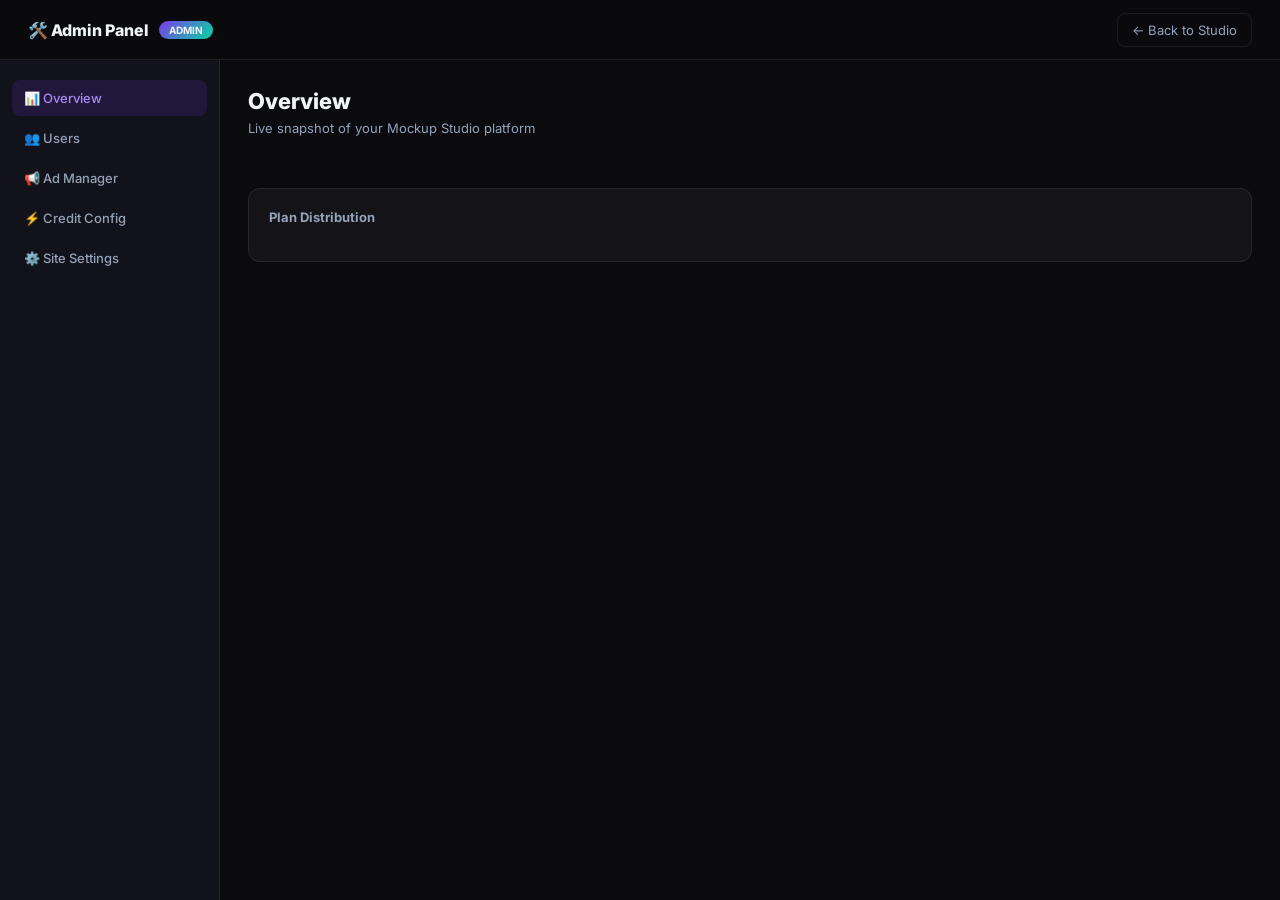
==== templates/admin.html @ 47551a9a "feat: Mockup Studio 2.0 - Premium redesign with auth, credits, admin panel, ads" ====
<!DOCTYPE html>
<html lang="en">
<head>
    <meta charset="UTF-8">
    <meta name="viewport" content="width=device-width, initial-scale=1.0">
    <title>Admin Panel — Mockup Studio</title>
    <link rel="preconnect" href="https://fonts.googleapis.com">
    <link href="https://fonts.googleapis.com/css2?family=Inter:wght@300;400;500;600;700;800&display=swap" rel="stylesheet">
    <style>
        :root {
            --bg-primary: #0a0a0f; --bg-secondary: #12121a; --bg-card: rgba(255,255,255,0.04);
            --border: rgba(255,255,255,0.08); --purple: #7c3aed; --purple-light: #a78bfa;
            --teal: #06d6a0; --text-primary: #f1f5f9; --text-secondary: #94a3b8;
            --text-muted: #475569; --danger: #ef4444; --warning: #f59e0b; --success: #10b981;
            --radius: 12px; --radius-sm: 8px; --shadow: 0 4px 24px rgba(0,0,0,0.4);
        }
        * { box-sizing: border-box; margin: 0; padding: 0; }
        body { font-family: 'Inter', sans-serif; background: var(--bg-primary); color: var(--text-primary); min-height: 100vh; }
        ::-webkit-scrollbar { width: 6px; } ::-webkit-scrollbar-thumb { background: rgba(255,255,255,0.1); border-radius: 3px; }

        .admin-navbar {
            background: rgba(10,10,15,0.95); border-bottom: 1px solid var(--border);
            padding: 0 28px; height: 60px; display: flex; align-items: center; justify-content: space-between;
            position: sticky; top: 0; z-index: 100; backdrop-filter: blur(20px);
        }
        .admin-brand { font-size: 16px; font-weight: 800; display: flex; align-items: center; gap: 10px; }
        .admin-brand .badge { background: linear-gradient(135deg, var(--purple), var(--teal)); padding: 3px 10px; border-radius: 20px; font-size: 10px; font-weight: 700; }
        .back-btn { color: var(--text-secondary); text-decoration: none; font-size: 13px; display: flex; align-items: center; gap: 6px; padding: 8px 14px; border-radius: var(--radius-sm); border: 1px solid var(--border); transition: all 0.2s; }
        .back-btn:hover { background: var(--bg-card); color: var(--text-primary); }

        .admin-layout { display: flex; min-height: calc(100vh - 60px); }
        .admin-sidebar { width: 220px; background: var(--bg-secondary); border-right: 1px solid var(--border); padding: 20px 12px; display: flex; flex-direction: column; gap: 4px; }
        .admin-nav-item { display: flex; align-items: center; gap: 10px; padding: 10px 12px; border-radius: var(--radius-sm); cursor: pointer; font-size: 13px; font-weight: 500; color: var(--text-secondary); transition: all 0.15s; }
        .admin-nav-item:hover { background: var(--bg-card); color: var(--text-primary); }
        .admin-nav-item.active { background: rgba(124,58,237,0.15); color: var(--purple-light); }
        .admin-main { flex: 1; padding: 28px; overflow-y: auto; }

        .section { display: none; } .section.active { display: block; }
        .section-title { font-size: 22px; font-weight: 800; margin-bottom: 6px; }
        .section-sub { color: var(--text-secondary); font-size: 13px; margin-bottom: 24px; }

        .stats-row { display: grid; grid-template-columns: repeat(auto-fit, minmax(160px, 1fr)); gap: 16px; margin-bottom: 28px; }
        .stat-mini { background: var(--bg-card); border: 1px solid var(--border); border-radius: var(--radius); padding: 20px; }
        .stat-mini .val { font-size: 28px; font-weight: 800; color: var(--purple-light); }
        .stat-mini .lbl { font-size: 11px; color: var(--text-muted); text-transform: uppercase; letter-spacing: 0.08em; margin-top: 4px; }

        table { width: 100%; border-collapse: collapse; background: var(--bg-card); border: 1px solid var(--border); border-radius: var(--radius); overflow: hidden; }
        thead th { padding: 12px 16px; text-align: left; font-size: 11px; text-transform: uppercase; letter-spacing: 0.08em; color: var(--text-muted); background: rgba(255,255,255,0.02); border-bottom: 1px solid var(--border); }
        tbody td { padding: 12px 16px; font-size: 13px; border-bottom: 1px solid rgba(255,255,255,0.04); vertical-align: middle; }
        tbody tr:hover { background: rgba(255,255,255,0.02); }
        tbody tr:last-child td { border-bottom: none; }

        .btn { display: inline-flex; align-items: center; justify-content: center; gap: 6px; padding: 8px 14px; border-radius: var(--radius-sm); font-size: 12px; font-weight: 600; cursor: pointer; border: none; font-family: inherit; transition: all 0.2s; }
        .btn-primary { background: linear-gradient(135deg, var(--purple), #6d28d9); color: white; }
        .btn-primary:hover { opacity: 0.9; }
        .btn-ghost { background: var(--bg-card); border: 1px solid var(--border); color: var(--text-secondary); }
        .btn-ghost:hover { color: var(--text-primary); background: rgba(255,255,255,0.06); }
        .btn-danger { background: rgba(239,68,68,0.15); color: var(--danger); border: 1px solid rgba(239,68,68,0.3); }
        .btn-success { background: rgba(16,185,129,0.15); color: var(--success); border: 1px solid rgba(16,185,129,0.3); }

        .badge { display: inline-flex; align-items: center; padding: 3px 10px; border-radius: 20px; font-size: 11px; font-weight: 600; }
        .badge-purple { background: rgba(124,58,237,0.2); color: var(--purple-light); }
        .badge-teal { background: rgba(6,214,160,0.15); color: var(--teal); }
        .badge-warning { background: rgba(245,158,11,0.15); color: var(--warning); }

        .form-group { display: flex; flex-direction: column; gap: 6px; margin-bottom: 16px; }
        .form-label { font-size: 12px; font-weight: 600; color: var(--text-secondary); }
        .form-input { background: var(--bg-card); border: 1px solid var(--border); border-radius: var(--radius-sm); padding: 10px 14px; font-size: 13px; color: var(--text-primary); font-family: inherit; outline: none; transition: border-color 0.2s; }
        .form-input:focus { border-color: var(--purple); }
        .form-check { display: flex; align-items: center; gap: 10px; cursor: pointer; font-size: 13px; color: var(--text-secondary); }
        .form-check input { accent-color: var(--purple); width: 16px; height: 16px; }
        .card { background: var(--bg-card); border: 1px solid var(--border); border-radius: var(--radius); padding: 20px; margin-bottom: 20px; }
        .card-title { font-size: 13px; font-weight: 700; margin-bottom: 16px; color: var(--text-secondary); }

        .modal-overlay { position: fixed; inset: 0; background: rgba(0,0,0,0.7); z-index: 9000; display: none; align-items: center; justify-content: center; }
        .modal-overlay.open { display: flex; }
        .modal { background: var(--bg-secondary); border: 1px solid var(--border); border-radius: 16px; padding: 28px; width: 100%; max-width: 400px; box-shadow: var(--shadow); }
        .modal h3 { font-size: 18px; font-weight: 700; margin-bottom: 20px; }
        .modal-footer { display: flex; gap: 10px; justify-content: flex-end; margin-top: 20px; }

        .toast-container { position: fixed; bottom: 24px; right: 24px; z-index: 9999; display: flex; flex-direction: column; gap: 8px; }
        .toast { background: var(--bg-secondary); border: 1px solid var(--border); border-radius: var(--radius-sm); padding: 12px 16px; font-size: 13px; box-shadow: var(--shadow); display: flex; align-items: center; gap: 8px; animation: slideIn 0.3s ease; }
        .toast.success { border-left: 3px solid var(--success); } .toast.error { border-left: 3px solid var(--danger); }
        @keyframes slideIn { from { transform: translateX(100%); opacity: 0; } to { transform: translateX(0); opacity: 1; } }

        textarea.form-input { min-height: 80px; resize: vertical; }
        .divider { border: none; border-top: 1px solid var(--border); margin: 24px 0; }
        .grid-2 { display: grid; grid-template-columns: 1fr 1fr; gap: 16px; }
    </style>
</head>
<body>
<nav class="admin-navbar">
    <div class="admin-brand">
        🛠️ Admin Panel <span class="badge">ADMIN</span>
    </div>
    <a href="/" class="back-btn">← Back to Studio</a>
</nav>

<div class="admin-layout">
    <aside class="admin-sidebar">
        <div class="admin-nav-item active" data-section="overview">📊 Overview</div>
        <div class="admin-nav-item" data-section="users">👥 Users</div>
        <div class="admin-nav-item" data-section="ads">📢 Ad Manager</div>
        <div class="admin-nav-item" data-section="credits">⚡ Credit Config</div>
        <div class="admin-nav-item" data-section="site">⚙️ Site Settings</div>
    </aside>
    <main class="admin-main">

        <!-- OVERVIEW -->
        <div class="section active" id="section-overview">
            <div class="section-title">Overview</div>
            <div class="section-sub">Live snapshot of your Mockup Studio platform</div>
            <div class="stats-row" id="stats-row"></div>
            <div class="card">
                <div class="card-title">Plan Distribution</div>
                <div id="plan-dist" style="display:flex;gap:12px;flex-wrap:wrap;"></div>
            </div>
        </div>

        <!-- USERS -->
        <div class="section" id="section-users">
            <div class="section-title">Users</div>
            <div class="section-sub">Manage accounts, credits and plans</div>
            <div style="overflow-x:auto;">
                <table id="users-table">
                    <thead>
                        <tr>
                            <th>Name</th><th>Email</th><th>Plan</th>
                            <th>Credits</th><th>Generated</th><th>Admin</th><th>Actions</th>
                        </tr>
                    </thead>
                    <tbody id="users-tbody"></tbody>
                </table>
            </div>
        </div>

        <!-- AD MANAGER -->
        <div class="section" id="section-ads">
            <div class="section-title">Ad Manager</div>
            <div class="section-sub">Configure Google AdSense and custom sponsor banners</div>

            <div class="card">
                <div class="card-title">Google AdSense</div>
                <div class="form-group">
                    <label class="form-check">
                        <input type="checkbox" id="adsense-enabled"> Enable Google AdSense
                    </label>
                </div>
                <div class="grid-2">
                    <div class="form-group">
                        <label class="form-label">AdSense Client ID</label>
                        <input class="form-input" id="adsense-client-id" placeholder="ca-pub-XXXXXXXXXX">
                    </div>
                    <div class="form-group">
                        <label class="form-label">Sidebar Slot ID</label>
                        <input class="form-input" id="adsense-slot-sidebar" placeholder="1234567890">
                    </div>
                </div>
                <div class="form-group">
                    <label class="form-label">Result Page Slot ID</label>
                    <input class="form-input" id="adsense-slot-result" placeholder="0987654321">
                </div>
            </div>

            <div class="card">
                <div class="card-title">Custom Sponsor Banner</div>
                <div class="form-group">
                    <label class="form-check">
                        <input type="checkbox" id="sponsor-enabled"> Enable Custom Sponsor Banner
                    </label>
                </div>
                <div class="form-group">
                    <label class="form-label">Banner HTML (supports full HTML/CSS)</label>
                    <textarea class="form-input" id="sponsor-html" placeholder="<div>Your sponsor HTML here</div>"></textarea>
                </div>
                <div style="margin-top:12px;margin-bottom:12px;">
                    <div class="form-label" style="margin-bottom:8px;">Live Preview:</div>
                    <div id="sponsor-preview" style="padding:10px;background:rgba(255,255,255,0.02);border-radius:8px;border:1px solid var(--border);"></div>
                </div>
            </div>
            <button class="btn btn-primary" onclick="saveAdConfig()">Save Ad Settings</button>
        </div>

        <!-- CREDIT CONFIG -->
        <div class="section" id="section-credits">
            <div class="section-title">Credit Configuration</div>
            <div class="section-sub">Adjust credit costs and plan allocations</div>

            <div class="card">
                <div class="card-title">Action Costs</div>
                <div class="grid-2">
                    <div class="form-group">
                        <label class="form-label">Single Mockup (credits)</label>
                        <input class="form-input" type="number" id="cost-single" min="0">
                    </div>
                    <div class="form-group">
                        <label class="form-label">Bulk Generation (credits)</label>
                        <input class="form-input" type="number" id="cost-bulk" min="0">
                    </div>
                    <div class="form-group">
                        <label class="form-label">AI BG Removal (credits)</label>
                        <input class="form-input" type="number" id="cost-rembg" min="0">
                    </div>
                </div>
            </div>

            <div class="card">
                <div class="card-title">Free Plan Credits on Signup</div>
                <div class="form-group">
                    <label class="form-label">Credits given to new users</label>
                    <input class="form-input" type="number" id="free-credits" min="0">
                </div>
            </div>
            <button class="btn btn-primary" onclick="saveCreditConfig()">Save Credit Settings</button>
        </div>

        <!-- SITE SETTINGS -->
        <div class="section" id="section-site">
            <div class="section-title">Site Settings</div>
            <div class="section-sub">General platform configuration</div>
            <div class="card">
                <div class="form-group">
                    <label class="form-label">Site Name</label>
                    <input class="form-input" id="site-name" value="Mockup Studio">
                </div>
                <div class="form-group">
                    <label class="form-check">
                        <input type="checkbox" id="maintenance-mode"> Maintenance Mode (blocks all non-admin access)
                    </label>
                </div>
            </div>
            <button class="btn btn-primary" onclick="saveSiteSettings()">Save Site Settings</button>
        </div>

    </main>
</div>

<!-- EDIT USER MODAL -->
<div class="modal-overlay" id="edit-user-modal">
    <div class="modal">
        <h3>Edit User</h3>
        <input type="hidden" id="edit-user-id">
        <div class="form-group">
            <label class="form-label">Plan</label>
            <select class="form-input" id="edit-user-plan">
                <option value="free">Free</option>
                <option value="pro">Pro</option>
                <option value="business">Business</option>
            </select>
        </div>
        <div class="form-group">
            <label class="form-label">Credits</label>
            <input class="form-input" type="number" id="edit-user-credits" min="0">
        </div>
        <div class="form-group">
            <label class="form-check">
                <input type="checkbox" id="edit-user-admin"> Admin Access
            </label>
        </div>
        <div class="modal-footer">
            <button class="btn btn-ghost" onclick="closeModal()">Cancel</button>
            <button class="btn btn-primary" onclick="saveUserEdit()">Save Changes</button>
        </div>
    </div>
</div>

<div class="toast-container" id="toast-container"></div>

<script>
let allUsers = [];
let siteConfig = {};

function showToast(msg, type='success') {
    const c = document.getElementById('toast-container');
    const t = document.createElement('div');
    t.className = `toast ${type}`;
    t.innerHTML = `<span>${type==='success'?'✅':'❌'}</span><span>${msg}</span>`;
    c.appendChild(t);
    setTimeout(() => t.remove(), 4000);
}

// NAV
document.querySelectorAll('.admin-nav-item').forEach(item => {
    item.addEventListener('click', () => {
        document.querySelectorAll('.admin-nav-item').forEach(x => x.classList.remove('active'));
        document.querySelectorAll('.section').forEach(x => x.classList.remove('active'));
        item.classList.add('active');
        document.getElementById(`section-${item.dataset.section}`).classList.add('active');
    });
});

// OVERVIEW
async function loadStats() {
    const res = await fetch('/api/admin/stats');
    const stats = await res.json();
    document.getElementById('stats-row').innerHTML = `
        <div class="stat-mini"><div class="val">${stats.total_users}</div><div class="lbl">Total Users</div></div>
        <div class="stat-mini"><div class="val">${stats.total_output_files}</div><div class="lbl">Output Files</div></div>
        <div class="stat-mini"><div class="val">${stats.total_generated}</div><div class="lbl">Total Generated</div></div>
    `;
    document.getElementById('plan-dist').innerHTML = `
        <span class="badge badge-warning">Free: ${stats.plans.free}</span>
        <span class="badge badge-purple">Pro: ${stats.plans.pro}</span>
        <span class="badge badge-teal">Business: ${stats.plans.business}</span>
    `;
}

// USERS
async function loadUsers() {
    const res = await fetch('/api/admin/users');
    allUsers = await res.json();
    const tbody = document.getElementById('users-tbody');
    tbody.innerHTML = allUsers.map(u => `
        <tr>
            <td><strong>${u.name}</strong></td>
            <td style="color:var(--text-secondary)">${u.email}</td>
            <td><span class="badge badge-${u.plan==='business'?'teal':u.plan==='pro'?'purple':'warning'}">${u.plan}</span></td>
            <td><span style="color:var(--purple-light);font-weight:600;">⚡ ${u.credits}</span></td>
            <td>${u.total_generated||0}</td>
            <td>${u.is_admin?'<span class="badge badge-teal">Admin</span>':'—'}</td>
            <td><button class="btn btn-ghost" onclick="openEditUser(${u.id})">Edit</button></td>
        </tr>
    `).join('');
}

function openEditUser(id) {
    const u = allUsers.find(x => x.id === id);
    if (!u) return;
    document.getElementById('edit-user-id').value = u.id;
    document.getElementById('edit-user-plan').value = u.plan;
    document.getElementById('edit-user-credits').value = u.credits;
    document.getElementById('edit-user-admin').checked = u.is_admin;
    document.getElementById('edit-user-modal').classList.add('open');
}
function closeModal() { document.getElementById('edit-user-modal').classList.remove('open'); }
async function saveUserEdit() {
    const id = parseInt(document.getElementById('edit-user-id').value);
    const payload = {
        plan: document.getElementById('edit-user-plan').value,
        credits: parseInt(document.getElementById('edit-user-credits').value),
        is_admin: document.getElementById('edit-user-admin').checked
    };
    const res = await fetch(`/api/admin/users/${id}`, { method:'PATCH', headers:{'Content-Type':'application/json'}, body:JSON.stringify(payload) });
    const data = await res.json();
    if (data.status === 'success') { closeModal(); showToast('User updated!'); loadUsers(); }
    else showToast('Error updating user', 'error');
}

// SITE CONFIG
async function loadSiteConfig() {
    const res = await fetch('/api/site-config');
    siteConfig = await res.json();
    // Ads
    document.getElementById('adsense-enabled').checked = siteConfig.adsense_enabled||false;
    document.getElementById('adsense-client-id').value = siteConfig.adsense_client_id||'';
    document.getElementById('adsense-slot-sidebar').value = siteConfig.adsense_slot_sidebar||'';
    document.getElementById('adsense-slot-result').value = siteConfig.adsense_slot_result||'';
    document.getElementById('sponsor-enabled').checked = siteConfig.sponsor_enabled||false;
    document.getElementById('sponsor-html').value = siteConfig.sponsor_banner_html||'';
    document.getElementById('sponsor-preview').innerHTML = siteConfig.sponsor_banner_html||'';
    // Credits
    const costs = siteConfig.credit_costs||{};
    document.getElementById('cost-single').value = costs.generate_single||1;
    document.getElementById('cost-bulk').value = costs.generate_bulk||5;
    document.getElementById('cost-rembg').value = costs.remove_bg||2;
    document.getElementById('free-credits').value = (siteConfig.plans?.free?.credits)||20;
    // Site
    document.getElementById('site-name').value = siteConfig.site_name||'Mockup Studio';
    document.getElementById('maintenance-mode').checked = siteConfig.maintenance_mode||false;
}
document.getElementById('sponsor-html').addEventListener('input', e => {
    document.getElementById('sponsor-preview').innerHTML = e.target.value;
});

async function saveAdConfig() {
    const payload = {
        adsense_enabled: document.getElementById('adsense-enabled').checked,
        adsense_client_id: document.getElementById('adsense-client-id').value,
        adsense_slot_sidebar: document.getElementById('adsense-slot-sidebar').value,
        adsense_slot_result: document.getElementById('adsense-slot-result').value,
        sponsor_enabled: document.getElementById('sponsor-enabled').checked,
        sponsor_banner_html: document.getElementById('sponsor-html').value,
    };
    const res = await fetch('/api/admin/site-config', { method:'POST', headers:{'Content-Type':'application/json'}, body:JSON.stringify(payload) });
    const data = await res.json();
    if(data.status==='success') showToast('Ad settings saved!'); else showToast('Error!','error');
}
async function saveCreditConfig() {
    const plans = siteConfig.plans||{};
    plans.free = {...(plans.free||{}), credits: parseInt(document.getElementById('free-credits').value)};
    const payload = {
        credit_costs: {
            generate_single: parseInt(document.getElementById('cost-single').value),
            generate_bulk: parseInt(document.getElementById('cost-bulk').value),
            remove_bg: parseInt(document.getElementById('cost-rembg').value),
        },
        plans
    };
    const res = await fetch('/api/admin/site-config', { method:'POST', headers:{'Content-Type':'application/json'}, body:JSON.stringify(payload) });
    const data = await res.json();
    if(data.status==='success') showToast('Credit settings saved!'); else showToast('Error!','error');
}
async function saveSiteSettings() {
    const payload = {
        site_name: document.getElementById('site-name').value,
        maintenance_mode: document.getElementById('maintenance-mode').checked
    };
    const res = await fetch('/api/admin/site-config', { method:'POST', headers:{'Content-Type':'application/json'}, body:JSON.stringify(payload) });
    const data = await res.json();
    if(data.status==='success') showToast('Site settings saved!'); else showToast('Error!','error');
}

async function init() {
    await loadSiteConfig();
    await loadStats();
    await loadUsers();
}
init();
</script>
</body>
</html>
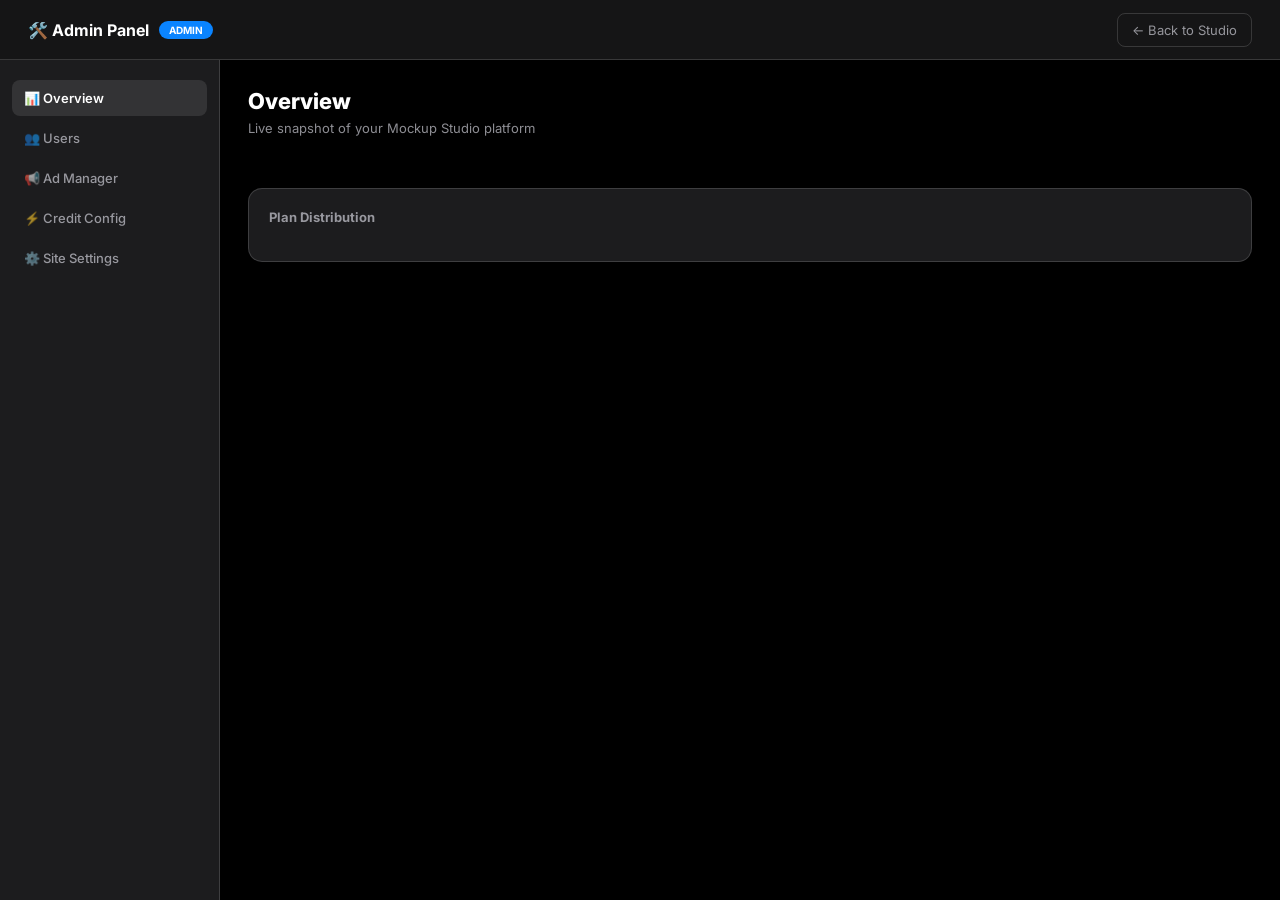
==== commit 89e0ed4f: "feat: migrate ui to apple hig design system" ====
--- a/templates/admin.html
+++ b/templates/admin.html
@@ -8,31 +8,31 @@
     <link href="https://fonts.googleapis.com/css2?family=Inter:wght@300;400;500;600;700;800&display=swap" rel="stylesheet">
     <style>
         :root {
-            --bg-primary: #0a0a0f; --bg-secondary: #12121a; --bg-card: rgba(255,255,255,0.04);
-            --border: rgba(255,255,255,0.08); --purple: #7c3aed; --purple-light: #a78bfa;
-            --teal: #06d6a0; --text-primary: #f1f5f9; --text-secondary: #94a3b8;
-            --text-muted: #475569; --danger: #ef4444; --warning: #f59e0b; --success: #10b981;
-            --radius: 12px; --radius-sm: 8px; --shadow: 0 4px 24px rgba(0,0,0,0.4);
+            --bg-primary: #000000; --bg-secondary: #1c1c1e; --bg-card: #1c1c1e;
+            --border: rgba(255,255,255,0.15); --purple: #0a84ff; --purple-light: #5e5ce6;
+            --teal: #30d158; --text-primary: #ffffff; --text-secondary: #ebebf599;
+            --text-muted: #ebebf566; --danger: #ff453a; --warning: #ff9f0a; --success: #30d158;
+            --radius: 14px; --radius-sm: 8px; --shadow: 0 4px 24px rgba(0,0,0,0.5);
         }
         * { box-sizing: border-box; margin: 0; padding: 0; }
-        body { font-family: 'Inter', sans-serif; background: var(--bg-primary); color: var(--text-primary); min-height: 100vh; }
+        body { font-family: -apple-system, BlinkMacSystemFont, 'Inter', 'Segoe UI', Roboto, sans-serif; -webkit-font-smoothing: antialiased; background: var(--bg-primary); color: var(--text-primary); min-height: 100vh; }
         ::-webkit-scrollbar { width: 6px; } ::-webkit-scrollbar-thumb { background: rgba(255,255,255,0.1); border-radius: 3px; }
 
         .admin-navbar {
-            background: rgba(10,10,15,0.95); border-bottom: 1px solid var(--border);
+            background: rgba(28, 28, 30, 0.75); border-bottom: 0.5px solid var(--border);
             padding: 0 28px; height: 60px; display: flex; align-items: center; justify-content: space-between;
-            position: sticky; top: 0; z-index: 100; backdrop-filter: blur(20px);
+            position: sticky; top: 0; z-index: 100; backdrop-filter: saturate(180%) blur(20px);
         }
-        .admin-brand { font-size: 16px; font-weight: 800; display: flex; align-items: center; gap: 10px; }
-        .admin-brand .badge { background: linear-gradient(135deg, var(--purple), var(--teal)); padding: 3px 10px; border-radius: 20px; font-size: 10px; font-weight: 700; }
+        .admin-brand { font-size: 16px; font-weight: 700; display: flex; align-items: center; gap: 10px; }
+        .admin-brand .badge { background: var(--purple); padding: 3px 10px; border-radius: 20px; font-size: 10px; font-weight: 700; }
         .back-btn { color: var(--text-secondary); text-decoration: none; font-size: 13px; display: flex; align-items: center; gap: 6px; padding: 8px 14px; border-radius: var(--radius-sm); border: 1px solid var(--border); transition: all 0.2s; }
         .back-btn:hover { background: var(--bg-card); color: var(--text-primary); }
 
         .admin-layout { display: flex; min-height: calc(100vh - 60px); }
         .admin-sidebar { width: 220px; background: var(--bg-secondary); border-right: 1px solid var(--border); padding: 20px 12px; display: flex; flex-direction: column; gap: 4px; }
         .admin-nav-item { display: flex; align-items: center; gap: 10px; padding: 10px 12px; border-radius: var(--radius-sm); cursor: pointer; font-size: 13px; font-weight: 500; color: var(--text-secondary); transition: all 0.15s; }
-        .admin-nav-item:hover { background: var(--bg-card); color: var(--text-primary); }
-        .admin-nav-item.active { background: rgba(124,58,237,0.15); color: var(--purple-light); }
+        .admin-nav-item:hover { background: rgba(255,255,255,0.05); color: var(--text-primary); }
+        .admin-nav-item.active { background: rgba(255,255,255,0.1); color: var(--text-primary); font-weight: 600; }
         .admin-main { flex: 1; padding: 28px; overflow-y: auto; }
 
         .section { display: none; } .section.active { display: block; }
@@ -50,13 +50,13 @@
         tbody tr:hover { background: rgba(255,255,255,0.02); }
         tbody tr:last-child td { border-bottom: none; }
 
-        .btn { display: inline-flex; align-items: center; justify-content: center; gap: 6px; padding: 8px 14px; border-radius: var(--radius-sm); font-size: 12px; font-weight: 600; cursor: pointer; border: none; font-family: inherit; transition: all 0.2s; }
-        .btn-primary { background: linear-gradient(135deg, var(--purple), #6d28d9); color: white; }
-        .btn-primary:hover { opacity: 0.9; }
-        .btn-ghost { background: var(--bg-card); border: 1px solid var(--border); color: var(--text-secondary); }
-        .btn-ghost:hover { color: var(--text-primary); background: rgba(255,255,255,0.06); }
-        .btn-danger { background: rgba(239,68,68,0.15); color: var(--danger); border: 1px solid rgba(239,68,68,0.3); }
-        .btn-success { background: rgba(16,185,129,0.15); color: var(--success); border: 1px solid rgba(16,185,129,0.3); }
+        .btn { display: inline-flex; align-items: center; justify-content: center; gap: 6px; padding: 8px 14px; border-radius: var(--radius-sm); font-size: 13px; font-weight: 500; cursor: pointer; border: none; font-family: inherit; transition: all 0.2s; }
+        .btn-primary { background: var(--purple); color: white; }
+        .btn-primary:hover { transform: scale(0.98); background: #0071e3; }
+        .btn-ghost { background: rgba(255,255,255,0.1); color: var(--text-primary); }
+        .btn-ghost:hover { background: rgba(255,255,255,0.15); }
+        .btn-danger { background: var(--danger); color: white; }
+        .btn-success { background: var(--success); color: white; }
 
         .badge { display: inline-flex; align-items: center; padding: 3px 10px; border-radius: 20px; font-size: 11px; font-weight: 600; }
         .badge-purple { background: rgba(124,58,237,0.2); color: var(--purple-light); }
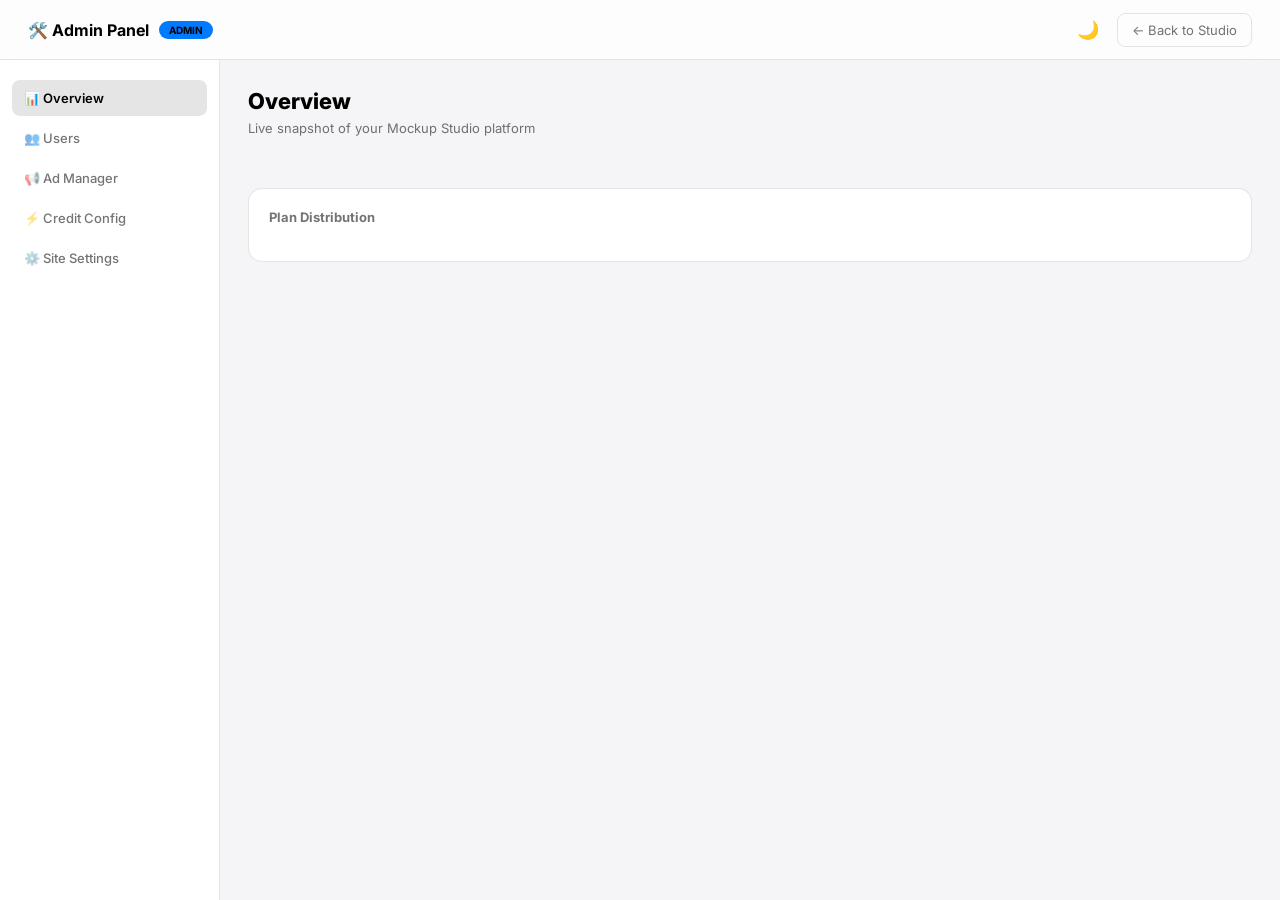
==== commit 84074398: "feat: add light and dark mode apple hig theme support with toggle" ====
--- a/templates/admin.html
+++ b/templates/admin.html
@@ -8,18 +8,31 @@
     <link href="https://fonts.googleapis.com/css2?family=Inter:wght@300;400;500;600;700;800&display=swap" rel="stylesheet">
     <style>
         :root {
+            /* LIGHT MODE */
+            --bg-primary: #f5f5f7; --bg-secondary: #ffffff; --bg-card: #ffffff;
+            --border: rgba(0,0,0,0.1); --purple: #007aff; --purple-light: #5e5ce6;
+            --teal: #34c759; --text-primary: #000000; --text-secondary: rgba(0,0,0,0.55);
+            --text-muted: rgba(0,0,0,0.4); --danger: #ff3b30; --warning: #ff9500; --success: #34c759;
+            --radius: 14px; --radius-sm: 8px; --shadow: 0 4px 24px rgba(0,0,0,0.06);
+            --nav-bg: rgba(255,255,255,0.75);
+            --btn-ghost: rgba(0,0,0,0.05); --btn-ghost-hover: rgba(0,0,0,0.1);
+        }
+        [data-theme="dark"] {
+            /* DARK MODE */
             --bg-primary: #000000; --bg-secondary: #1c1c1e; --bg-card: #1c1c1e;
             --border: rgba(255,255,255,0.15); --purple: #0a84ff; --purple-light: #5e5ce6;
-            --teal: #30d158; --text-primary: #ffffff; --text-secondary: #ebebf599;
-            --text-muted: #ebebf566; --danger: #ff453a; --warning: #ff9f0a; --success: #30d158;
-            --radius: 14px; --radius-sm: 8px; --shadow: 0 4px 24px rgba(0,0,0,0.5);
+            --teal: #30d158; --text-primary: #ffffff; --text-secondary: rgba(255,255,255,0.6);
+            --text-muted: rgba(255,255,255,0.4); --danger: #ff453a; --warning: #ff9f0a; --success: #30d158;
+            --shadow: 0 4px 24px rgba(0,0,0,0.5);
+            --nav-bg: rgba(28,28,30,0.75);
+            --btn-ghost: rgba(255,255,255,0.1); --btn-ghost-hover: rgba(255,255,255,0.15);
         }
         * { box-sizing: border-box; margin: 0; padding: 0; }
         body { font-family: -apple-system, BlinkMacSystemFont, 'Inter', 'Segoe UI', Roboto, sans-serif; -webkit-font-smoothing: antialiased; background: var(--bg-primary); color: var(--text-primary); min-height: 100vh; }
         ::-webkit-scrollbar { width: 6px; } ::-webkit-scrollbar-thumb { background: rgba(255,255,255,0.1); border-radius: 3px; }
 
         .admin-navbar {
-            background: rgba(28, 28, 30, 0.75); border-bottom: 0.5px solid var(--border);
+            background: var(--nav-bg); border-bottom: 0.5px solid var(--border);
             padding: 0 28px; height: 60px; display: flex; align-items: center; justify-content: space-between;
             position: sticky; top: 0; z-index: 100; backdrop-filter: saturate(180%) blur(20px);
         }
@@ -31,8 +44,8 @@
         .admin-layout { display: flex; min-height: calc(100vh - 60px); }
         .admin-sidebar { width: 220px; background: var(--bg-secondary); border-right: 1px solid var(--border); padding: 20px 12px; display: flex; flex-direction: column; gap: 4px; }
         .admin-nav-item { display: flex; align-items: center; gap: 10px; padding: 10px 12px; border-radius: var(--radius-sm); cursor: pointer; font-size: 13px; font-weight: 500; color: var(--text-secondary); transition: all 0.15s; }
-        .admin-nav-item:hover { background: rgba(255,255,255,0.05); color: var(--text-primary); }
-        .admin-nav-item.active { background: rgba(255,255,255,0.1); color: var(--text-primary); font-weight: 600; }
+        .admin-nav-item:hover { background: var(--btn-ghost); color: var(--text-primary); }
+        .admin-nav-item.active { background: var(--btn-ghost-hover); color: var(--text-primary); font-weight: 600; }
         .admin-main { flex: 1; padding: 28px; overflow-y: auto; }
 
         .section { display: none; } .section.active { display: block; }
@@ -45,16 +58,16 @@
         .stat-mini .lbl { font-size: 11px; color: var(--text-muted); text-transform: uppercase; letter-spacing: 0.08em; margin-top: 4px; }
 
         table { width: 100%; border-collapse: collapse; background: var(--bg-card); border: 1px solid var(--border); border-radius: var(--radius); overflow: hidden; }
-        thead th { padding: 12px 16px; text-align: left; font-size: 11px; text-transform: uppercase; letter-spacing: 0.08em; color: var(--text-muted); background: rgba(255,255,255,0.02); border-bottom: 1px solid var(--border); }
-        tbody td { padding: 12px 16px; font-size: 13px; border-bottom: 1px solid rgba(255,255,255,0.04); vertical-align: middle; }
-        tbody tr:hover { background: rgba(255,255,255,0.02); }
+        thead th { padding: 12px 16px; text-align: left; font-size: 11px; text-transform: uppercase; letter-spacing: 0.08em; color: var(--text-muted); background: var(--btn-ghost); border-bottom: 1px solid var(--border); }
+        tbody td { padding: 12px 16px; font-size: 13px; border-bottom: 1px solid var(--border); vertical-align: middle; }
+        tbody tr:hover { background: var(--btn-ghost); }
         tbody tr:last-child td { border-bottom: none; }
 
         .btn { display: inline-flex; align-items: center; justify-content: center; gap: 6px; padding: 8px 14px; border-radius: var(--radius-sm); font-size: 13px; font-weight: 500; cursor: pointer; border: none; font-family: inherit; transition: all 0.2s; }
         .btn-primary { background: var(--purple); color: white; }
         .btn-primary:hover { transform: scale(0.98); background: #0071e3; }
-        .btn-ghost { background: rgba(255,255,255,0.1); color: var(--text-primary); }
-        .btn-ghost:hover { background: rgba(255,255,255,0.15); }
+        .btn-ghost { background: var(--btn-ghost); color: var(--text-primary); }
+        .btn-ghost:hover { background: var(--btn-ghost-hover); }
         .btn-danger { background: var(--danger); color: white; }
         .btn-success { background: var(--success); color: white; }
 
@@ -93,7 +106,10 @@
     <div class="admin-brand">
         🛠️ Admin Panel <span class="badge">ADMIN</span>
     </div>
-    <a href="/" class="back-btn">← Back to Studio</a>
+    <div style="display:flex; align-items:center; gap:12px;">
+        <button id="theme-toggle" onclick="toggleTheme()" style="background:none; border:none; padding:6px; cursor:pointer; font-size:18px; color:var(--text-primary);">🌙</button>
+        <a href="/studio" class="back-btn">← Back to Studio</a>
+    </div>
 </nav>
 
 <div class="admin-layout">
@@ -270,13 +286,29 @@
 let allUsers = [];
 let siteConfig = {};
 
-function showToast(msg, type='success') {
+function showToast(msg, type='success', duration=3000) {
     const c = document.getElementById('toast-container');
     const t = document.createElement('div');
     t.className = `toast ${type}`;
-    t.innerHTML = `<span>${type==='success'?'✅':'❌'}</span><span>${msg}</span>`;
+    t.innerText = msg;
     c.appendChild(t);
-    setTimeout(() => t.remove(), 4000);
+    setTimeout(() => { t.style.opacity = '0'; setTimeout(()=>t.remove(), 300); }, duration);
+}
+
+// ─── THEME ───────────────────────────────────────────────
+const savedTheme = localStorage.getItem('theme') || (window.matchMedia('(prefers-color-scheme: dark)').matches ? 'dark' : 'light');
+document.documentElement.setAttribute('data-theme', savedTheme);
+window.addEventListener('DOMContentLoaded', () => {
+    const btn = document.getElementById('theme-toggle');
+    if(btn) btn.textContent = savedTheme === 'dark' ? '☀️' : '🌙';
+});
+function toggleTheme() {
+    const current = document.documentElement.getAttribute('data-theme');
+    const next = current === 'dark' ? 'light' : 'dark';
+    document.documentElement.setAttribute('data-theme', next);
+    localStorage.setItem('theme', next);
+    const btn = document.getElementById('theme-toggle');
+    if(btn) btn.textContent = next === 'dark' ? '☀️' : '🌙';
 }
 
 // NAV
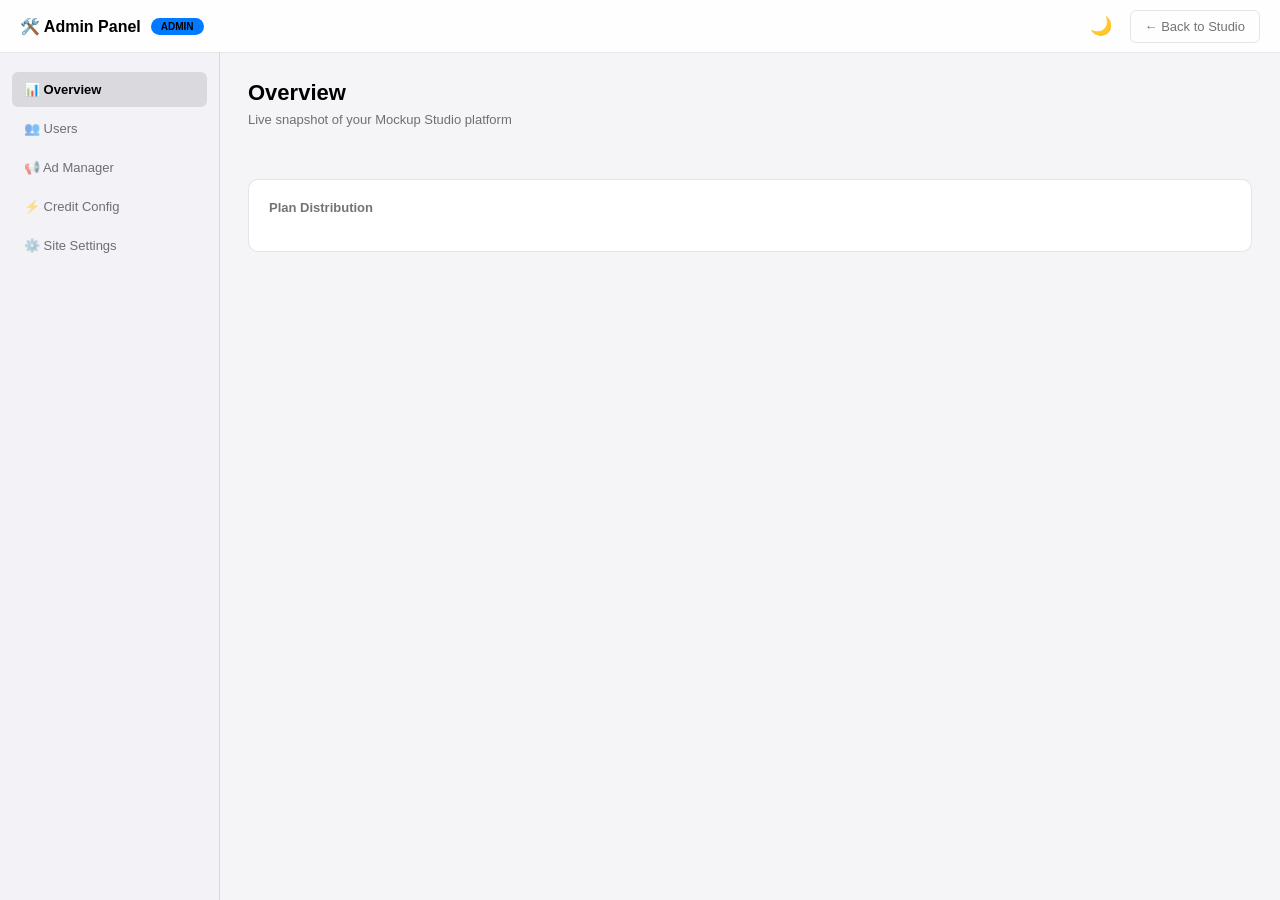
==== commit 8132e17b: "feat: complete apple native aesthetic overhaul for all pages" ====
--- a/templates/admin.html
+++ b/templates/admin.html
@@ -13,8 +13,8 @@
             --border: rgba(0,0,0,0.1); --purple: #007aff; --purple-light: #5e5ce6;
             --teal: #34c759; --text-primary: #000000; --text-secondary: rgba(0,0,0,0.55);
             --text-muted: rgba(0,0,0,0.4); --danger: #ff3b30; --warning: #ff9500; --success: #34c759;
-            --radius: 14px; --radius-sm: 8px; --shadow: 0 4px 24px rgba(0,0,0,0.06);
-            --nav-bg: rgba(255,255,255,0.75);
+            --radius: 10px; --radius-sm: 6px; --shadow: 0 4px 24px rgba(0,0,0,0.06);
+            --nav-bg: rgba(255,255,255,0.85); --sidebar-bg: rgba(242, 242, 247, 0.85);
             --btn-ghost: rgba(0,0,0,0.05); --btn-ghost-hover: rgba(0,0,0,0.1);
         }
         [data-theme="dark"] {
@@ -24,16 +24,16 @@
             --teal: #30d158; --text-primary: #ffffff; --text-secondary: rgba(255,255,255,0.6);
             --text-muted: rgba(255,255,255,0.4); --danger: #ff453a; --warning: #ff9f0a; --success: #30d158;
             --shadow: 0 4px 24px rgba(0,0,0,0.5);
-            --nav-bg: rgba(28,28,30,0.75);
+            --nav-bg: rgba(30, 30, 30, 0.85); --sidebar-bg: rgba(40, 40, 43, 0.85);
             --btn-ghost: rgba(255,255,255,0.1); --btn-ghost-hover: rgba(255,255,255,0.15);
         }
         * { box-sizing: border-box; margin: 0; padding: 0; }
-        body { font-family: -apple-system, BlinkMacSystemFont, 'Inter', 'Segoe UI', Roboto, sans-serif; -webkit-font-smoothing: antialiased; background: var(--bg-primary); color: var(--text-primary); min-height: 100vh; }
+        body { font-family: -apple-system, BlinkMacSystemFont, 'SF Pro Text', 'Helvetica Neue', sans-serif; -webkit-font-smoothing: antialiased; background: var(--bg-primary); color: var(--text-primary); min-height: 100vh; font-size: 13px; }
         ::-webkit-scrollbar { width: 6px; } ::-webkit-scrollbar-thumb { background: rgba(255,255,255,0.1); border-radius: 3px; }
 
         .admin-navbar {
-            background: var(--nav-bg); border-bottom: 0.5px solid var(--border);
-            padding: 0 28px; height: 60px; display: flex; align-items: center; justify-content: space-between;
+            background: var(--nav-bg); border-bottom: none; box-shadow: 0 1px 0 rgba(0,0,0,0.05);
+            padding: 0 20px; height: 52px; display: flex; align-items: center; justify-content: space-between;
             position: sticky; top: 0; z-index: 100; backdrop-filter: saturate(180%) blur(20px);
         }
         .admin-brand { font-size: 16px; font-weight: 700; display: flex; align-items: center; gap: 10px; }
@@ -41,8 +41,8 @@
         .back-btn { color: var(--text-secondary); text-decoration: none; font-size: 13px; display: flex; align-items: center; gap: 6px; padding: 8px 14px; border-radius: var(--radius-sm); border: 1px solid var(--border); transition: all 0.2s; }
         .back-btn:hover { background: var(--bg-card); color: var(--text-primary); }
 
-        .admin-layout { display: flex; min-height: calc(100vh - 60px); }
-        .admin-sidebar { width: 220px; background: var(--bg-secondary); border-right: 1px solid var(--border); padding: 20px 12px; display: flex; flex-direction: column; gap: 4px; }
+        .admin-layout { display: flex; height: calc(100vh - 52px); overflow: hidden; }
+        .admin-sidebar { width: 220px; background: var(--sidebar-bg); backdrop-filter: saturate(180%) blur(20px); border-right: 0.5px solid var(--border); padding: 20px 12px; display: flex; flex-direction: column; gap: 4px; overflow-y: auto; }
         .admin-nav-item { display: flex; align-items: center; gap: 10px; padding: 10px 12px; border-radius: var(--radius-sm); cursor: pointer; font-size: 13px; font-weight: 500; color: var(--text-secondary); transition: all 0.15s; }
         .admin-nav-item:hover { background: var(--btn-ghost); color: var(--text-primary); }
         .admin-nav-item.active { background: var(--btn-ghost-hover); color: var(--text-primary); font-weight: 600; }
